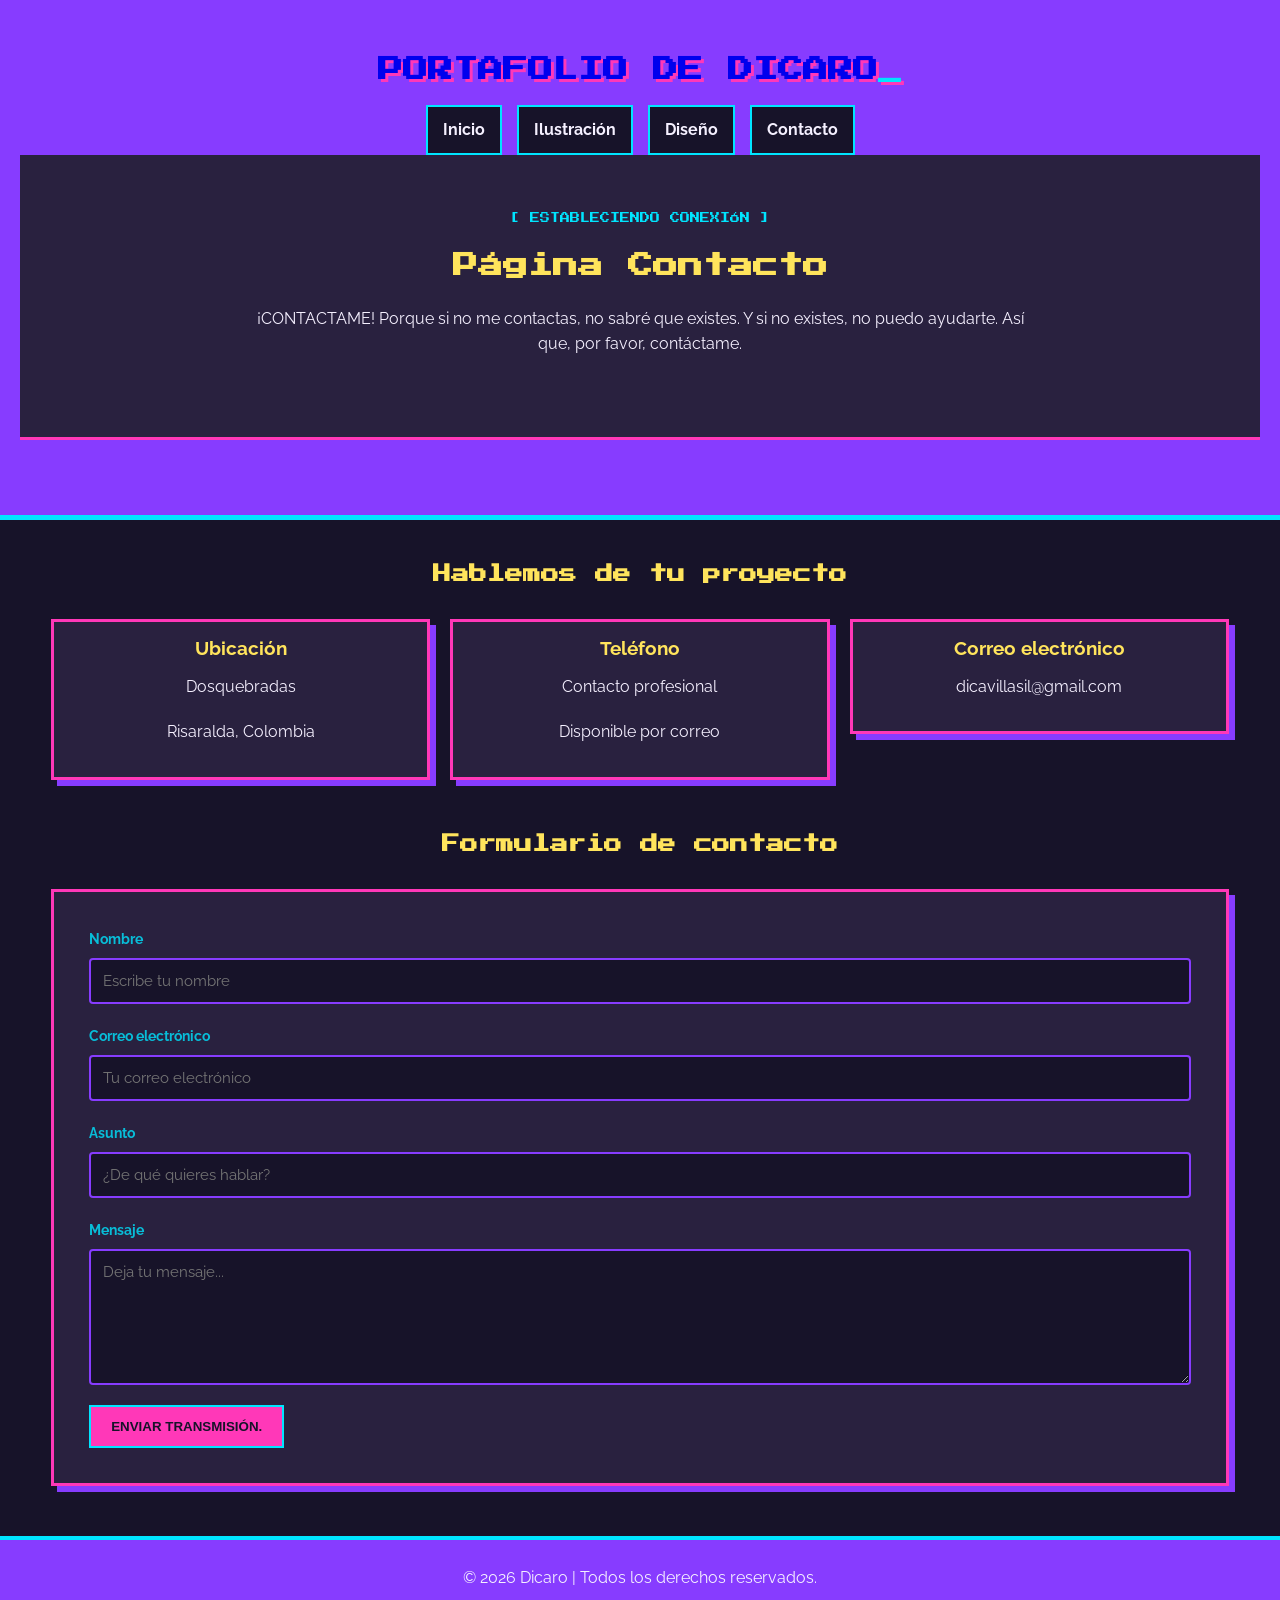
==== contacto.html @ cfd8b9be "Primer commit - portafolio HTML" ====
<!DOCTYPE html>
<html lang="es">
 <head>
    <meta charset="UTF-8">
    <meta name="viewport" content="width=device-width, initial-scale=1.0">

    <meta name="description" content="Contacto de Dicaro, artista visual y diseñadora gráfica.">

<link
    href="https://fonts.googleapis.com/css2?family=Raleway:wght@400;700&display=swap"
    rel="stylesheet"
>

<link
    href="https://fonts.googleapis.com/css2?family=Press+Start+2P&display=swap"
    rel="stylesheet"
>

    <link rel="stylesheet" href="css/style.css">
    <link rel="stylesheet" href="css/style-responsive.css">

    <title>Dicaro | Contacto</title>
</head>

<body>


    <header class="site-header">

        <nav class="navbar">
            <div class="nav-container">

                <h1 class="logo">
                    <a href="index.html">PORTAFOLIO DE DICARO<span>_</span></a>
                </h1>

                <ul id="main-nav">
                    <li><a href="index.html">Inicio</a></li>
                    <li><a href="ilustracion.html">Ilustración</a></li>
                    <li><a href="diseno.html">Diseño</a></li>
                    <li><a class="current" href="contacto.html">Contacto</a></li>
                </ul>

            </div>
        </nav>

   
        <section class="banner-header">

            <div class="banner-header-text">

                <p class="intro-label">[ ESTABLECIENDO CONEXIÓN ]</p>

                <h2 class="banner-title">
                    Página <span>Contacto</span>
                </h2>

                <p>
                    ¡CONTACTAME! Porque si no me contactas, no sabré que existes. Y si no existes, no puedo ayudarte. Así que, por favor, contáctame.
                </p>

               

            </div>

        </section>

    </header>


   
    <main>

   
        <section class="section contact-info">

            <div class="section-header">

                <h2 class="title" data-title="Conectemos">
                    Hablemos de tu proyecto
                </h2>

            </div>

            <div class="card-info">

                <article>
                    <i class="fas fa-map-marker-alt fa-2x"></i>
                    <h3>Ubicación</h3>
                    <p>Dosquebradas</p>
                    <p>Risaralda, Colombia</p>
                </article>

                <article>
                    <i class="fas fa-mobile-alt fa-2x"></i>
                    <h3>Teléfono</h3>
                    <p>Contacto profesional</p>
                    <p>Disponible por correo</p>
                </article>

                <article>
                    <i class="fas fa-envelope fa-2x"></i>
                    <h3>Correo electrónico</h3>
                    <p>dicavillasil@gmail.com</p>
                </article>

            </div>

        </section>



        <section class="section">

            <div class="section-header">

                <h2 class="title" data-title="Envíame una señal">
                    Formulario de contacto
                </h2>

            </div>

			<div class="contact-form-container">
                <form class="box-form">

                    <div class="form-group">
                        <label for="nombre">Nombre</label>
                        <input
                            type="text"
                            id="nombre"
                            name="nombre"
                            placeholder="Escribe tu nombre"
                            class="input-form"
                            required
                        >
                    </div>

                    <div class="form-group">
                        <label for="correo">Correo electrónico</label>
                        <input
                            type="email"
                            id="correo"
                            name="correo"
                            placeholder="Tu correo electrónico"
                            class="input-form"
                            required
                        >
                    </div>

                    <div class="form-group">
                        <label for="asunto">Asunto</label>
                        <input
                            type="text"
                            id="asunto"
                            name="asunto"
                            placeholder="¿De qué quieres hablar?"
                            class="input-form"
                        >
                    </div>

                    <div class="form-group">
                        <label for="mensaje">Mensaje</label>
                        <textarea
                            id="mensaje"
                            name="mensaje"
                            cols="30"
                            rows="6"
                            placeholder="Deja tu mensaje..."
                            class="input-form"
                            required
                        ></textarea>
                    </div>

                    <button type="submit" class="btn">
                        ENVIAR TRANSMISIÓN.
                    </button>

                </form>

            </div>
 

        </section>

    </main>


    <!-- PIE DE PÁGINA -->
    <hr>

    <footer class="main-footer">

        <div class="container">

            <p>
                © 2026 Dicaro | Todos los derechos reservados.
            </p>


			<div class="social-icons">
                    <a href="https://www.instagram.com/dicavisi/" target="_blank" rel="noopener noreferrer" aria-label="Instagram">
                        <i class="fab fa-instagram"></i>
                    </a>
                    <a href="https://www.behance.net/dicavisi" target="_blank" rel="noopener noreferrer" aria-label="Behance">
                        <i class="fab fa-behance"></i>
                    </a>
			</div>
         


        </div>

    </footer>

</body>
</html>
---- css/style.css ----
/* VARIABLES DE COLOR */

:root {
    --background-color: #171329;
    --primary-color: #FF38B8;
    --secondary-color: #00E5FF;
    --tertiary-color: #873CFF;
    --accent-color: #FFE45C;
    --text-color: #F5F0FF;

    --font-main: 'Raleway', sans-serif;
    --font-pixel: 'Press Start 2P', cursive;
}


/* CONFIGURACIÓN GENERAL */

* {
    margin: 0;
    padding: 0;
    box-sizing: border-box;
}

body {
    background-color: var(--background-color);
    color: var(--text-color);
    font-family: var(--font-main);
    font-size: 16px;
    line-height: 1.6;
}


/* ENCABEZADO */

header {
    background-color: var(--tertiary-color);
    padding: 25px;
    text-align: center;
    border-bottom: 5px solid var(--secondary-color);
}

header h1 {
    font-family: var(--font-pixel);
    font-size: 20px;
    color: var(--accent-color);
    margin-bottom: 25px;
    text-shadow: 3px 3px var(--primary-color);
}


/* MENÚ DE NAVEGACIÓN */

nav ul {
    list-style: none;
    display: flex;
    justify-content: center;
    gap: 15px;
}

nav ul li a {
    display: block;
    text-decoration: none;
    color: var(--text-color);
    font-weight: bold;
    padding: 10px 15px;
    border: 2px solid var(--secondary-color);
    background-color: var(--background-color);
    transition: 0.3s;
}

nav ul li a:hover {
    background-color: var(--primary-color);
    color: var(--background-color);
    box-shadow: 4px 4px var(--accent-color);
}
/* ENCABEZADO RETRO */
.site-header {
    background-color: var(--tertiary-color);
    padding: 35px 20px;
    text-align: center;
    border-bottom: 5px solid var(--secondary-color);
}

.header-label {
    color: var(--secondary-color);
    font-family: var(--font-pixel);
    font-size: 11px;
    font-weight: bold;
    letter-spacing: 3px;
    margin-bottom: 20px;
}

.site-header h1 {
    font-family: var(--font-pixel);
    font-size: 25px;
    margin-bottom: 15px;
}

.header-subtitle {
    font-family: var(--font-pixel);
    font-size: 20px;
    font-style: bold;
    color: var(--accent-color);
    letter-spacing: 5px;
    margin-bottom: 40px;
    

}

/* BIENVENIDA */

.project-section {
    background-color: #29213F;
    border: 3px solid var(--secondary-color);
    padding: 30px;
    margin-bottom: 50px;
    box-shadow: 8px 8px var(--tertiary-color);
}

.project-label {
    color: var(--primary-color);
    font-family: var(--font-pixel);
    font-size: 15px;
    margin-bottom: 20px;
}

.project-section h2 {
    color: var(--accent-color);
    font-size: 25px;
    margin-bottom: 20px;
}

.project-section p {
    max-width: 750px;
}

.project-signature {
    color: var(--secondary-color);
    font-weight: bold italic;
    font-size: 40px;
    margin-top: 25px;
    letter-spacing: 2px;
}

/* CONTENIDO PRINCIPAL */

main {
    width: 92%;
    max-width: 1400px;
    margin: 40px auto;
}

section {
    margin-bottom: 50px;
}

section h2 {
    font-family: var(--font-pixel);
    font-size: 25px;
    color: var(--secondary-color);
    margin-bottom: 25px;
}

section p {
    margin-bottom: 20px;
}


/* PROYECTOS */
/* esta sección me ha dado dolor de cabeaza, pero al final lo logré. */
.projects-section {
    display: grid;
    grid-template-columns: repeat(3, 1fr);
    gap: 20px;
}

.projects-section h2 {
    grid-column: 1 / -1;
}

section:nth-of-type(2) h2 {
    grid-column: 1 / -1;
}

article {
    background-color: #29213F;
    border: 3px solid var(--primary-color);
    padding: 12px;
    box-shadow: 6px 6px var(--tertiary-color);
    transition: 0.3s;
    align-self: start;
}


article:hover {
    transform: translateY(-6px);
    box-shadow: 8px 8px var(--secondary-color);
}

figure img {
    width: 100%;
    display: block;
    border: 2px solid var(--secondary-color);
}

figcaption {
    text-align: center;
    padding: 12px 5px;
    color: var(--accent-color);
    font-weight: bold;
}

/* PÁGINA DE CONTACTO */
/* FORMULARIO DE CONTACTO SE CREA MEJOR CON WYSIWYG PORQUE NO PRODUCE LÁGRMAS */

.contact-form {
  max-width: 500px;
  margin: 40px auto;
  padding: 30px;
  

  font-family: inherit; 
  background-color: var(--background-color, #ffffff); 
  

  border: 1px solid rgba(0, 0, 0, 0.1); 
  border-radius: 8px;
  box-shadow: 0 4px 6px rgba(0, 0, 0, 0.05);
}

.contact-form h2 {
  margin-top: 0;
  margin-bottom: 20px;
  color: inherit; 
}

.form-group {
  margin-bottom: 20px;
  display: flex;
  flex-direction: column;
  gap: 8px;
}

.form-group label {
  font-weight: 600;
  font-size: 0.9rem;
  color: inherit;
  opacity: 0.8; 
}

/* CAMPOS DE TEXTO */
.form-group input, 
.form-group textarea {
  width: 100%;
  padding: 12px;
  font-family: inherit; 
  font-size: 1rem;
  border: 1px solid rgba(0, 0, 0, 0.2);
  border-radius: 4px;
  background-color: transparent;
  color: inherit;
  transition: border-color 0.3s ease, box-shadow 0.3s ease;
}


.form-group input:focus, 
.form-group textarea:focus {
  outline: none;
  border-color: var(--primary-color, #007BFF); 
  box-shadow: 0 0 0 3px rgba(0, 123, 255, 0.25);
}


.btn-submit {
  display: inline-block;
  width: 100%;
  padding: 12px;
  font-family: inherit;
  font-size: 1rem;
  font-weight: bold;
  cursor: pointer;
  border: none;
  border-radius: 4px;
  transition: opacity 0.2s ease, background-color 0.2s ease;
  
 
  background-color: var(--primary-color, #007BFF); 
  color: var(--button-text-color, #ffffff);
}

.btn-submit:hover {
  opacity: 0.9; 
}


/* PIE DE PÁGINA */

.main-footer {
    background-color: var(--tertiary-color);
    border-top: 4px solid var(--secondary-color);
    text-align: center;
    padding: 25px;
}

hr {
    border: none;
}

/* =================================
   PÁGINA DE CONTACTO
================================= */

/* ENCABEZADO Y NAVEGACIÓN */

.site-header {
    background-color: var(--tertiary-color);
    padding: 25px 20px;
    text-align: center;
    border-bottom: 5px solid var(--secondary-color);
}

.logo {
    font-family: var(--font-pixel);
    font-size: 20px;
    color: var(--accent-color);
    text-decoration: none;
}

.logo span {
    color: var(--secondary-color);
}

.navbar {
    margin-top: 25px;
}

.nav-container {
    max-width: 1100px;
    margin: auto;
}

.navbar ul {
    list-style: none;
    display: flex;
    justify-content: center;
    flex-wrap: wrap;
    gap: 15px;
}

.navbar a {
    text-decoration: none;
}

/* BANNER DE CONTACTO */

.banner-header {
    background-color: #29213F;
    border-bottom: 3px solid var(--primary-color);
    padding: 55px 20px;
    text-align: center;
}

.banner-header-text {
    max-width: 800px;
    margin: auto;
}

.banner-header .intro-label {
    color: var(--secondary-color);
    font-family: var(--font-pixel);
    font-size: 10px;
    margin-bottom: 20px;
}

.banner-title {
    font-family: var(--font-pixel);
    font-size: 25px;
    color: var(--accent-color);
    margin-bottom: 20px;
}

.banner-header p {
    margin-bottom: 25px;
}

/* BOTONES */

.btn {
    display: inline-block;
    background-color: var(--primary-color);
    color: var(--background-color);
    text-decoration: none;
    font-weight: bold;
    padding: 12px 20px;
    border: 2px solid var(--secondary-color);
    transition: 0.3s;
}

.btn:hover {
    background-color: var(--secondary-color);
    box-shadow: 5px 5px var(--accent-color);
}

/* SECCIONES */

.section {
    margin-bottom: 50px;
}

.section-header {
    text-align: center;
    margin-bottom: 30px;
}

.title {
    color: var(--accent-color);
    font-family: var(--font-pixel);
    font-size: 18px;
    margin-bottom: 15px;
}

/* TARJETAS DE INFORMACIÓN */

.card-info {
    display: grid;
    grid-template-columns: repeat(3, 1fr);
    gap: 20px;
}

.card-info article {
    text-align: center;
    min-width: 0;
}

.card-info i {
    color: var(--secondary-color);
    font-size: 30px;
    margin-bottom: 15px;
}

.card-info h3 {
    color: var(--accent-color);
    margin-bottom: 10px;
}

/* CONTENEDOR FORMULARIO */

.contact-form-container {
    width: 100%;
    max-width: none;
    margin: 0 auto;
}

/* FORMULARIO */

.box-form {
   width: 100%;
   max-width: none;
   background-color: #29213F;
   border: 3px solid var(--primary-color);
   padding: 35px;
    box-shadow: 6px 6px var(--tertiary-color);
}

.form-group {
    margin-bottom: 20px;
    display: flex;
    flex-direction: column;
    gap: 8px;
}

.form-group label {
    color: var(--secondary-color);
    font-weight: bold;
}

.input-form,
.form-group input,
.form-group textarea {
    width: 100%;
    padding: 12px;
    background-color: var(--background-color);
    color: var(--text-color);
    border: 2px solid var(--tertiary-color);
    font-family: var(--font-main);
    font-size: 15px;
}

.input-form:focus,
.form-group input:focus,
.form-group textarea:focus {
    outline: none;
    border-color: var(--secondary-color);
    box-shadow: 0 0 8px var(--secondary-color);
}

.form-group textarea {
    resize: vertical;
}

/* PIE DE PÁGINA */

.main-footer a {
    color: var(--secondary-color);
    text-decoration: none;
    margin: 0 10px;
}

.main-footer a:hover {
    color: var(--accent-color);
}
---- css/style-responsive.css ----
/* TABLETAS: pantallas de hasta 900px*/

@media screen and (max-width: 900px) {

    /* Contenido principal */
    main {
        width: 92%;
    }

    /* Proyectos de la página de inicio */
    .projects-section {
        grid-template-columns: repeat(2, 1fr);
    }

    /* Tarjetas de contacto */
    .card-info {
        grid-template-columns: repeat(2, 1fr);
    }

    /* Encabezado */
    header {
        padding: 20px;
    }

    .banner-header {
        padding: 40px 20px;
    }

}


/* CELULARES: pantallas de hasta 600px */

@media screen and (max-width: 600px) {

    /* Contenido general */
    main {
        width: 92%;
        margin: 25px auto;
    }

    /* Encabezado de la página */
    header {
        padding: 20px 12px;
    }

    header h1 {
        font-size: 15px;
        line-height: 1.8;
    }

    /* Menú de navegación */
    nav ul,
    .navbar ul {
        flex-direction: column;
        align-items: center;
        gap: 10px;
    }

    nav ul li,
    .navbar ul li {
        width: 100%;
        max-width: 280px;
    }

    nav ul li a,
    .navbar a {
        text-align: center;
    }

    /* Logotipo de la página de contacto */
    .logo {
        font-size: 12px;
        line-height: 1.8;
    }

    .logo a {
        color: inherit;
        text-decoration: none;
    }

    /* Banner de contacto */
    .banner-header {
        padding: 30px 15px;
    }

    .banner-title {
        font-size: 18px;
        line-height: 1.7;
    }

    .banner-header .intro-label {
        font-size: 8px;
    }

    .banner-header p {
        font-size: 14px;
    }

    /* Títulos de las secciones */
    section h2,
    .title {
        font-size: 14px;
        line-height: 1.8;
    }

    /* Galería de proyectos */
    .projects-section {
        grid-template-columns: 1fr;
    }

    /* Tarjetas de contacto */
    .card-info {
        grid-template-columns: 1fr;
    }

    .card-info article {
        padding: 20px 15px;
    }

    /* Imágenes */
    figure img {
        max-width: 100%;
        height: auto;
    }

    /* Formulario */
    .box-form {
        width: 100%;
        padding: 20px 15px;
    }

    .input-form,
    .form-group input,
    .form-group textarea {
        width: 100%;
        max-width: 100%;
    }

    .btn {
        width: 100%;
        text-align: center;
    }

    /* Pie de página */
    .main-footer {
        padding: 20px 12px;
        text-align: center;
    }

}


/* CELULARES PEQUEÑOS: hasta 360px */

@media screen and (max-width: 360px) {

    header h1 {
        font-size: 12px;
    }

    .logo {
        font-size: 10px;
    }

    .banner-title {
        font-size: 15px;
    }

    section h2,
    .title {
        font-size: 12px;
    }

    .box-form {
        padding: 15px 10px;
    }

}
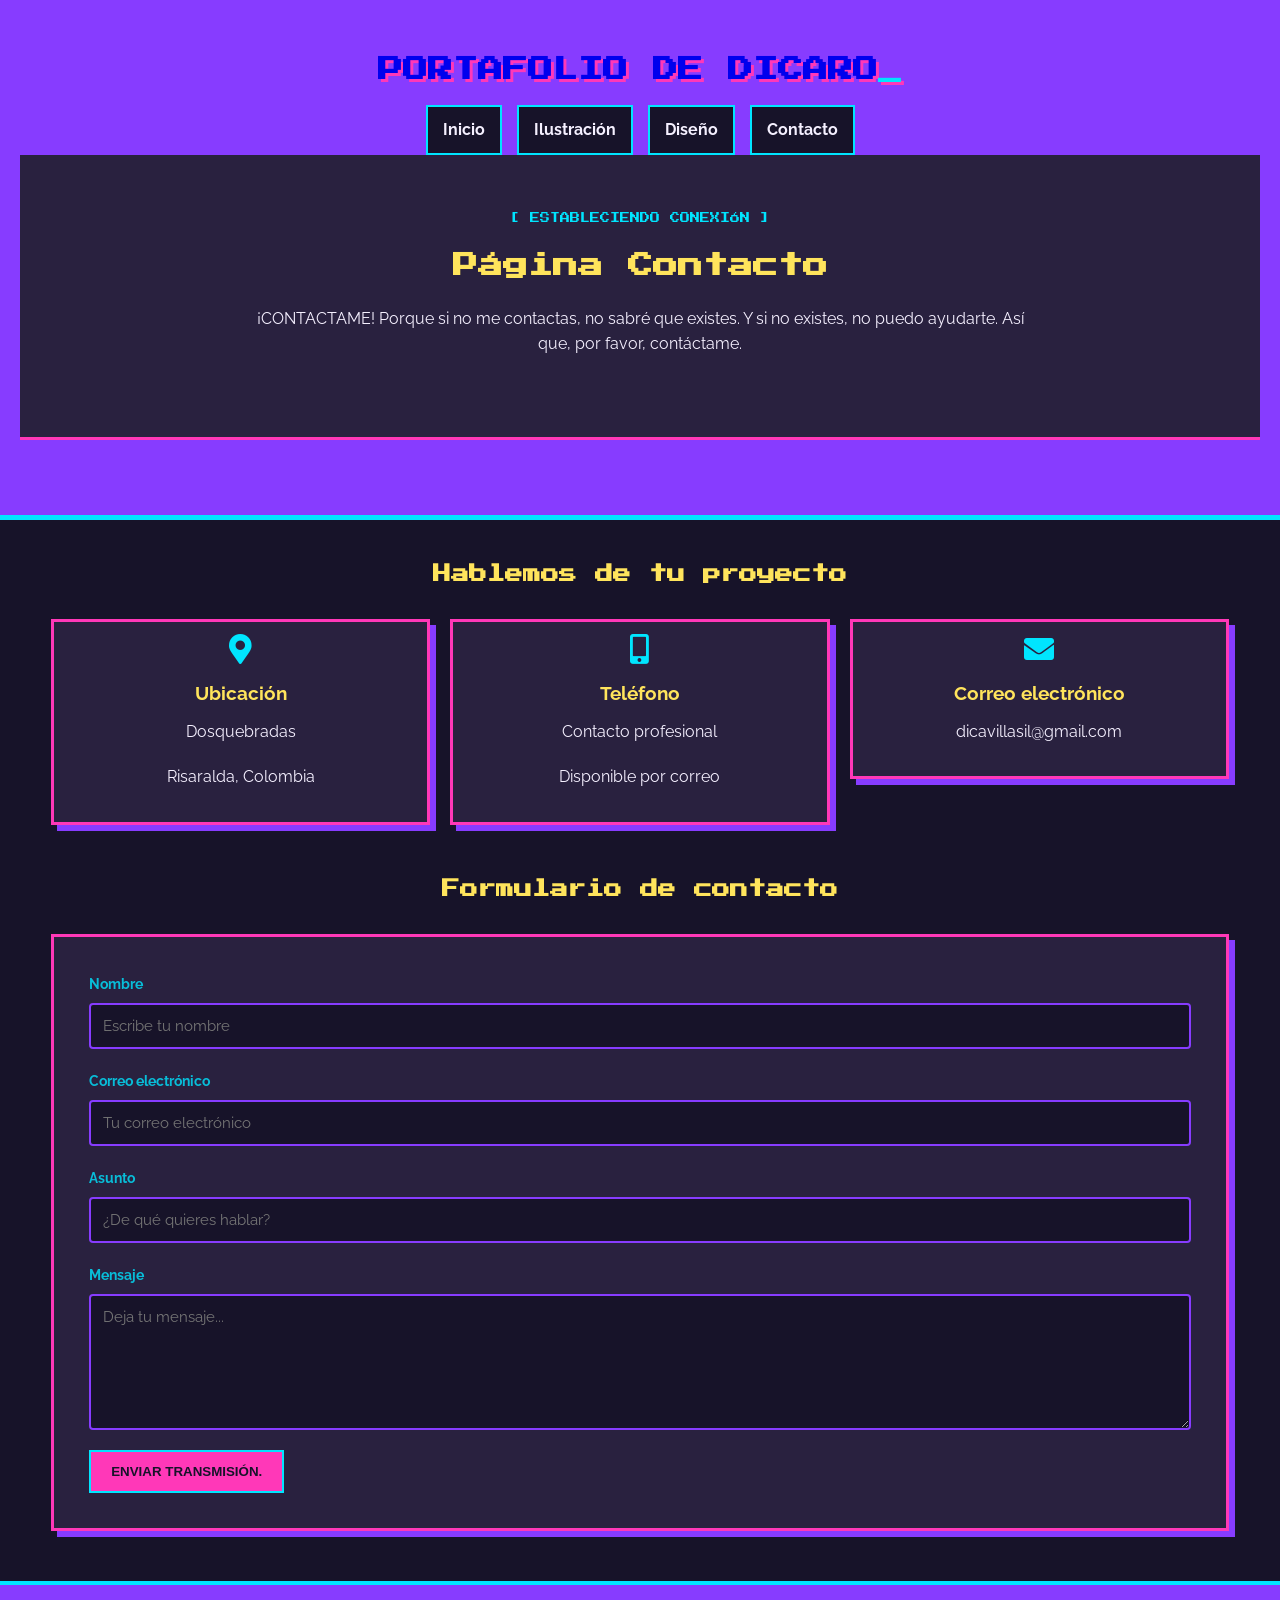
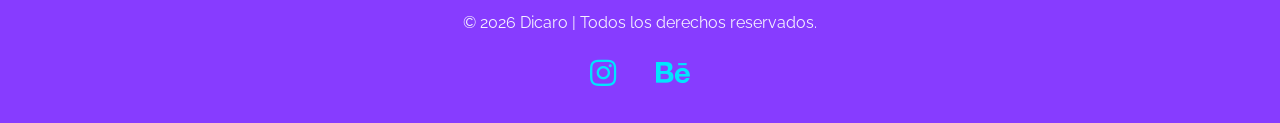
==== commit dc189310: "modificar código para redes sociales" ====
--- a/contacto.html
+++ b/contacto.html
@@ -14,6 +14,11 @@
 <link
     href="https://fonts.googleapis.com/css2?family=Press+Start+2P&display=swap"
     rel="stylesheet"
+>
+
+<link
+    rel="stylesheet"
+    href="https://cdnjs.cloudflare.com/ajax/libs/font-awesome/5.15.4/css/all.min.css"
 >
 
     <link rel="stylesheet" href="css/style.css">
@@ -209,6 +214,7 @@
 
 
         </div>
+        
 
     </footer>
 
--- a/css/style.css
+++ b/css/style.css
@@ -509,4 +509,24 @@
 .main-footer a:hover {
     color: var(--accent-color);
 }
-
+/*  CORRECCIÓN DE BOTONES DE REDES SOCIALES */
+.social-icons {
+    display: flex;
+    justify-content: center;
+    align-items: center;
+    gap: 20px;
+    margin-top: 15px;
+}
+
+.social-icons a {
+    color: var(--secondary-color);
+    font-size: 30px;
+    display: inline-block;
+    text-decoration: none;
+    transition: 0.3s;
+}
+
+.social-icons a:hover {
+    color: var(--accent-color);
+    transform: scale(1.15);
+}
